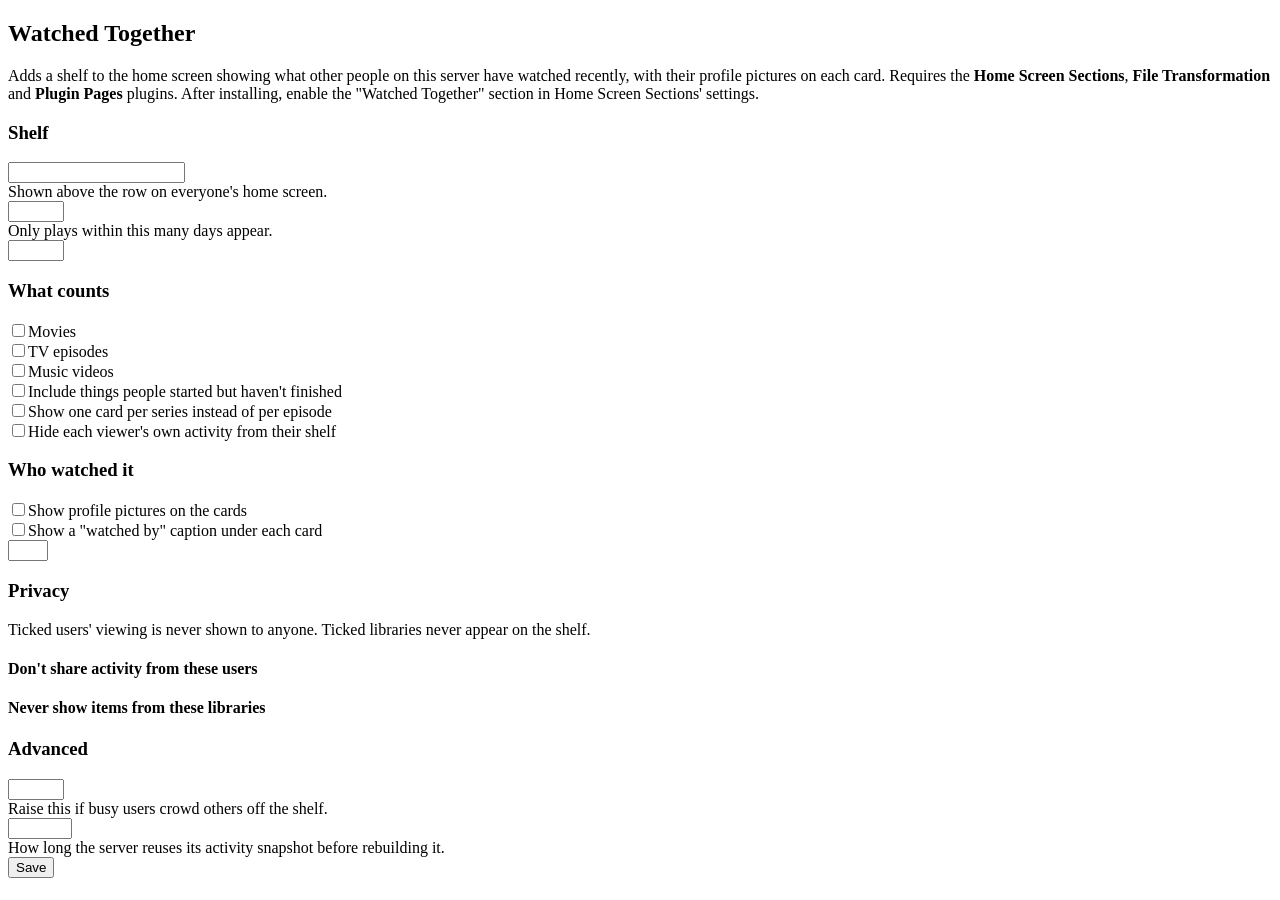
==== src/Jellyfin.Plugin.WatchedTogether/Configuration/configPage.html @ f0f2e98a "Add files via upload" ====
<!DOCTYPE html>
<html lang="en">
<head>
    <title>Watched Together</title>
</head>
<body>
<div data-role="page" id="watchedTogetherConfigPage" class="page type-interior pluginConfigurationPage" data-require="emby-input,emby-button,emby-checkbox">
    <div data-role="content">
        <div class="content-primary">
            <form id="watchedTogetherConfigForm">
                <div class="verticalSection">
                    <h2 class="sectionTitle">Watched Together</h2>
                    <p class="fieldDescription">
                        Adds a shelf to the home screen showing what other people on this server have watched recently,
                        with their profile pictures on each card. Requires the <b>Home Screen Sections</b>,
                        <b>File Transformation</b> and <b>Plugin Pages</b> plugins. After installing, enable the
                        "Watched Together" section in Home Screen Sections' settings.
                    </p>
                </div>

                <h3 class="sectionTitle">Shelf</h3>
                <div class="inputContainer">
                    <input is="emby-input" type="text" id="SectionTitle" label="Shelf title" />
                    <div class="fieldDescription">Shown above the row on everyone's home screen.</div>
                </div>
                <div class="inputContainer">
                    <input is="emby-input" type="number" id="LookbackDays" min="1" max="365" label="Look back (days)" />
                    <div class="fieldDescription">Only plays within this many days appear.</div>
                </div>
                <div class="inputContainer">
                    <input is="emby-input" type="number" id="MaxItems" min="1" max="100" label="Maximum cards on the shelf" />
                </div>

                <h3 class="sectionTitle">What counts</h3>
                <div class="checkboxContainer">
                    <label><input is="emby-checkbox" type="checkbox" id="IncludeMovies" /><span>Movies</span></label>
                </div>
                <div class="checkboxContainer">
                    <label><input is="emby-checkbox" type="checkbox" id="IncludeEpisodes" /><span>TV episodes</span></label>
                </div>
                <div class="checkboxContainer">
                    <label><input is="emby-checkbox" type="checkbox" id="IncludeMusicVideos" /><span>Music videos</span></label>
                </div>
                <div class="checkboxContainer checkboxContainer-withDescription">
                    <label><input is="emby-checkbox" type="checkbox" id="IncludeInProgress" /><span>Include things people started but haven't finished</span></label>
                </div>
                <div class="checkboxContainer checkboxContainer-withDescription">
                    <label><input is="emby-checkbox" type="checkbox" id="GroupEpisodesBySeries" /><span>Show one card per series instead of per episode</span></label>
                </div>
                <div class="checkboxContainer checkboxContainer-withDescription">
                    <label><input is="emby-checkbox" type="checkbox" id="HideOwnActivity" /><span>Hide each viewer's own activity from their shelf</span></label>
                </div>

                <h3 class="sectionTitle">Who watched it</h3>
                <div class="checkboxContainer">
                    <label><input is="emby-checkbox" type="checkbox" id="ShowAvatars" /><span>Show profile pictures on the cards</span></label>
                </div>
                <div class="checkboxContainer">
                    <label><input is="emby-checkbox" type="checkbox" id="ShowNamesCaption" /><span>Show a "watched by" caption under each card</span></label>
                </div>
                <div class="inputContainer">
                    <input is="emby-input" type="number" id="MaxAvatarsPerCard" min="1" max="8" label="Profile pictures per card before showing +N" />
                </div>

                <h3 class="sectionTitle">Privacy</h3>
                <p class="fieldDescription">Ticked users' viewing is never shown to anyone. Ticked libraries never appear on the shelf.</p>
                <h4>Don't share activity from these users</h4>
                <div id="excludedUsers"></div>
                <h4>Never show items from these libraries</h4>
                <div id="excludedLibraries"></div>

                <h3 class="sectionTitle">Advanced</h3>
                <div class="inputContainer">
                    <input is="emby-input" type="number" id="ItemsScannedPerUser" min="5" max="500" label="Recent items scanned per user" />
                    <div class="fieldDescription">Raise this if busy users crowd others off the shelf.</div>
                </div>
                <div class="inputContainer">
                    <input is="emby-input" type="number" id="CacheSeconds" min="0" max="3600" label="Refresh interval (seconds)" />
                    <div class="fieldDescription">How long the server reuses its activity snapshot before rebuilding it.</div>
                </div>

                <div>
                    <button is="emby-button" type="submit" class="raised button-submit block emby-button">
                        <span>Save</span>
                    </button>
                </div>
            </form>
        </div>
    </div>

    <script type="text/javascript">
        (function () {
            var pluginId = 'd73b0b70-2b96-4358-861f-78d5edb72753';
            var page = document.querySelector('#watchedTogetherConfigPage');
            var textFields = ['SectionTitle'];
            var numberFields = ['LookbackDays', 'MaxItems', 'MaxAvatarsPerCard', 'ItemsScannedPerUser', 'CacheSeconds'];
            var boolFields = ['IncludeMovies', 'IncludeEpisodes', 'IncludeMusicVideos', 'IncludeInProgress',
                'GroupEpisodesBySeries', 'HideOwnActivity', 'ShowAvatars', 'ShowNamesCaption'];

            function escapeHtml(v) {
                return String(v == null ? '' : v).replace(/[&<>"']/g, function (c) {
                    return { '&': '&amp;', '<': '&lt;', '>': '&gt;', '"': '&quot;', "'": '&#39;' }[c];
                });
            }

            function normalise(id) {
                return String(id || '').replace(/-/g, '').toLowerCase();
            }

            function renderChecklist(container, entries, selectedIds, cssClass) {
                var selected = (selectedIds || []).map(normalise);
                var html = '';
                entries.forEach(function (entry) {
                    var checked = selected.indexOf(normalise(entry.id)) !== -1 ? ' checked' : '';
                    html += '<div class="checkboxContainer"><label>' +
                        '<input is="emby-checkbox" type="checkbox" class="' + cssClass + '" data-id="' + escapeHtml(entry.id) + '"' + checked + ' />' +
                        '<span>' + escapeHtml(entry.name) + '</span></label></div>';
                });
                container.innerHTML = html || '<p class="fieldDescription">None found.</p>';
            }

            function collectChecked(cssClass) {
                return Array.prototype.map.call(page.querySelectorAll('.' + cssClass + ':checked'), function (el) {
                    return el.getAttribute('data-id');
                });
            }

            function load() {
                Dashboard.showLoadingMsg();
                Promise.all([
                    ApiClient.getPluginConfiguration(pluginId),
                    ApiClient.getUsers(),
                    ApiClient.getVirtualFolders()
                ]).then(function (results) {
                    var config = results[0];
                    var users = results[1] || [];
                    var folders = results[2] || [];

                    textFields.forEach(function (f) { page.querySelector('#' + f).value = config[f] || ''; });
                    numberFields.forEach(function (f) { page.querySelector('#' + f).value = config[f]; });
                    boolFields.forEach(function (f) { page.querySelector('#' + f).checked = !!config[f]; });

                    renderChecklist(page.querySelector('#excludedUsers'),
                        users.map(function (u) { return { id: u.Id, name: u.Name }; }),
                        config.ExcludedUserIds, 'wtExcludedUser');

                    renderChecklist(page.querySelector('#excludedLibraries'),
                        folders.map(function (f) { return { id: f.ItemId, name: f.Name }; }),
                        config.ExcludedLibraryIds, 'wtExcludedLibrary');
                }).finally(function () {
                    Dashboard.hideLoadingMsg();
                });
            }

            page.addEventListener('pageshow', load);

            page.querySelector('#watchedTogetherConfigForm').addEventListener('submit', function (e) {
                e.preventDefault();
                Dashboard.showLoadingMsg();
                ApiClient.getPluginConfiguration(pluginId).then(function (config) {
                    textFields.forEach(function (f) { config[f] = page.querySelector('#' + f).value; });
                    numberFields.forEach(function (f) {
                        var n = parseInt(page.querySelector('#' + f).value, 10);
                        if (!isNaN(n)) { config[f] = n; }
                    });
                    boolFields.forEach(function (f) { config[f] = page.querySelector('#' + f).checked; });
                    config.ExcludedUserIds = collectChecked('wtExcludedUser');
                    config.ExcludedLibraryIds = collectChecked('wtExcludedLibrary');
                    return ApiClient.updatePluginConfiguration(pluginId, config);
                }).then(Dashboard.processPluginConfigurationUpdateResult)
                  .finally(function () { Dashboard.hideLoadingMsg(); });
                return false;
            });
        })();
    </script>
</div>
</body>
</html>
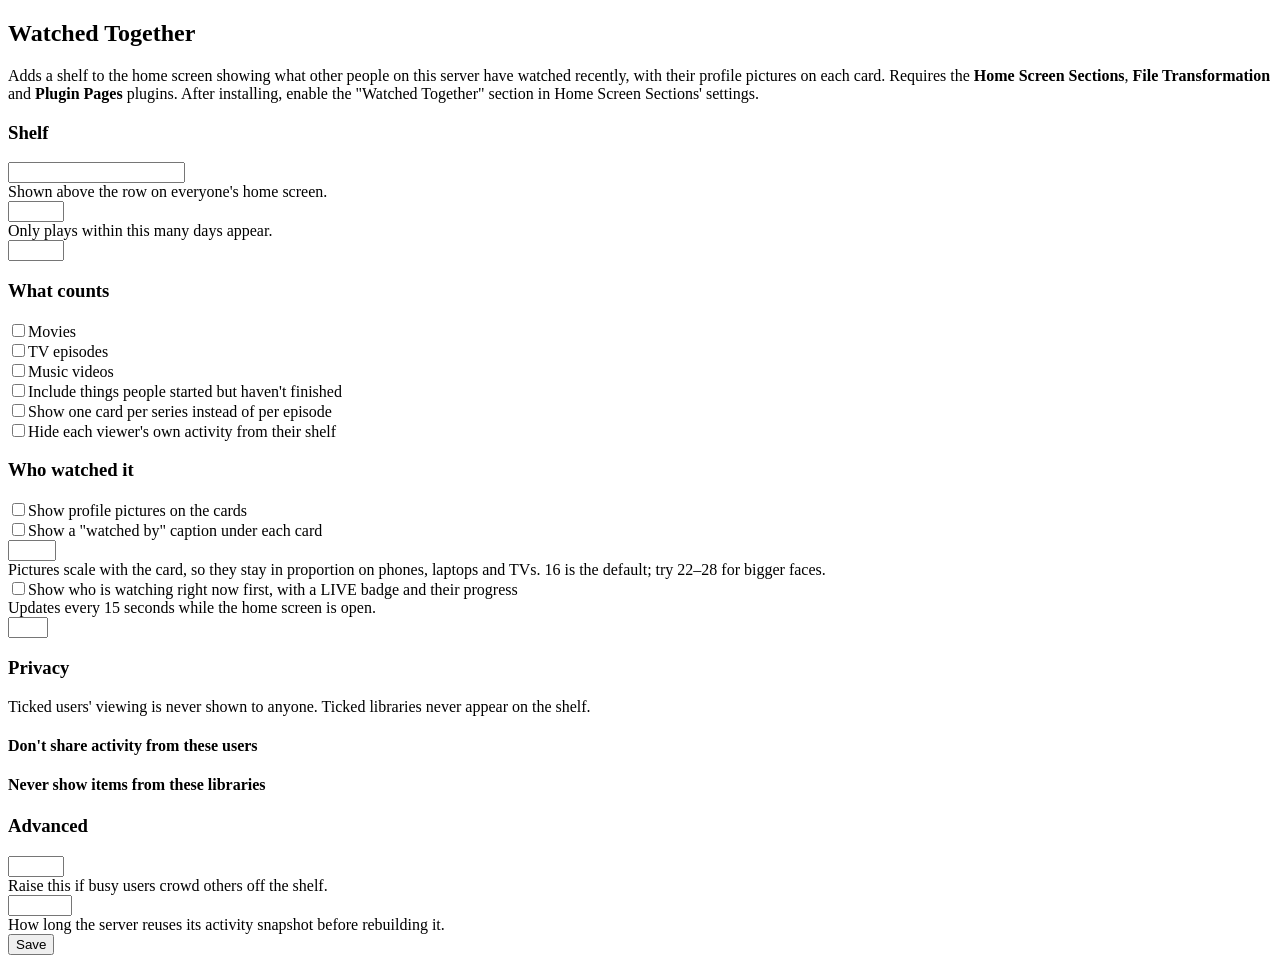
==== commit c6a29658: "Add live 'watching now' badges and avatar size setting - Items someone is playing right now go first" ====
--- a/src/Jellyfin.Plugin.WatchedTogether/Configuration/configPage.html
+++ b/src/Jellyfin.Plugin.WatchedTogether/Configuration/configPage.html
@@ -59,6 +59,14 @@
                     <label><input is="emby-checkbox" type="checkbox" id="ShowNamesCaption" /><span>Show a "watched by" caption under each card</span></label>
                 </div>
                 <div class="inputContainer">
+                    <input is="emby-input" type="number" id="AvatarSizePercent" min="5" max="40" label="Profile picture size (% of card width)" />
+                    <div class="fieldDescription">Pictures scale with the card, so they stay in proportion on phones, laptops and TVs. 16 is the default; try 22–28 for bigger faces.</div>
+                </div>
+                <div class="checkboxContainer checkboxContainer-withDescription">
+                    <label><input is="emby-checkbox" type="checkbox" id="ShowLiveSessions" /><span>Show who is watching right now first, with a LIVE badge and their progress</span></label>
+                    <div class="fieldDescription">Updates every 15 seconds while the home screen is open.</div>
+                </div>
+                <div class="inputContainer">
                     <input is="emby-input" type="number" id="MaxAvatarsPerCard" min="1" max="8" label="Profile pictures per card before showing +N" />
                 </div>
 
@@ -93,9 +101,9 @@
             var pluginId = 'd73b0b70-2b96-4358-861f-78d5edb72753';
             var page = document.querySelector('#watchedTogetherConfigPage');
             var textFields = ['SectionTitle'];
-            var numberFields = ['LookbackDays', 'MaxItems', 'MaxAvatarsPerCard', 'ItemsScannedPerUser', 'CacheSeconds'];
+            var numberFields = ['LookbackDays', 'MaxItems', 'MaxAvatarsPerCard', 'AvatarSizePercent', 'ItemsScannedPerUser', 'CacheSeconds'];
             var boolFields = ['IncludeMovies', 'IncludeEpisodes', 'IncludeMusicVideos', 'IncludeInProgress',
-                'GroupEpisodesBySeries', 'HideOwnActivity', 'ShowAvatars', 'ShowNamesCaption'];
+                'GroupEpisodesBySeries', 'HideOwnActivity', 'ShowAvatars', 'ShowNamesCaption', 'ShowLiveSessions'];
 
             function escapeHtml(v) {
                 return String(v == null ? '' : v).replace(/[&<>"']/g, function (c) {
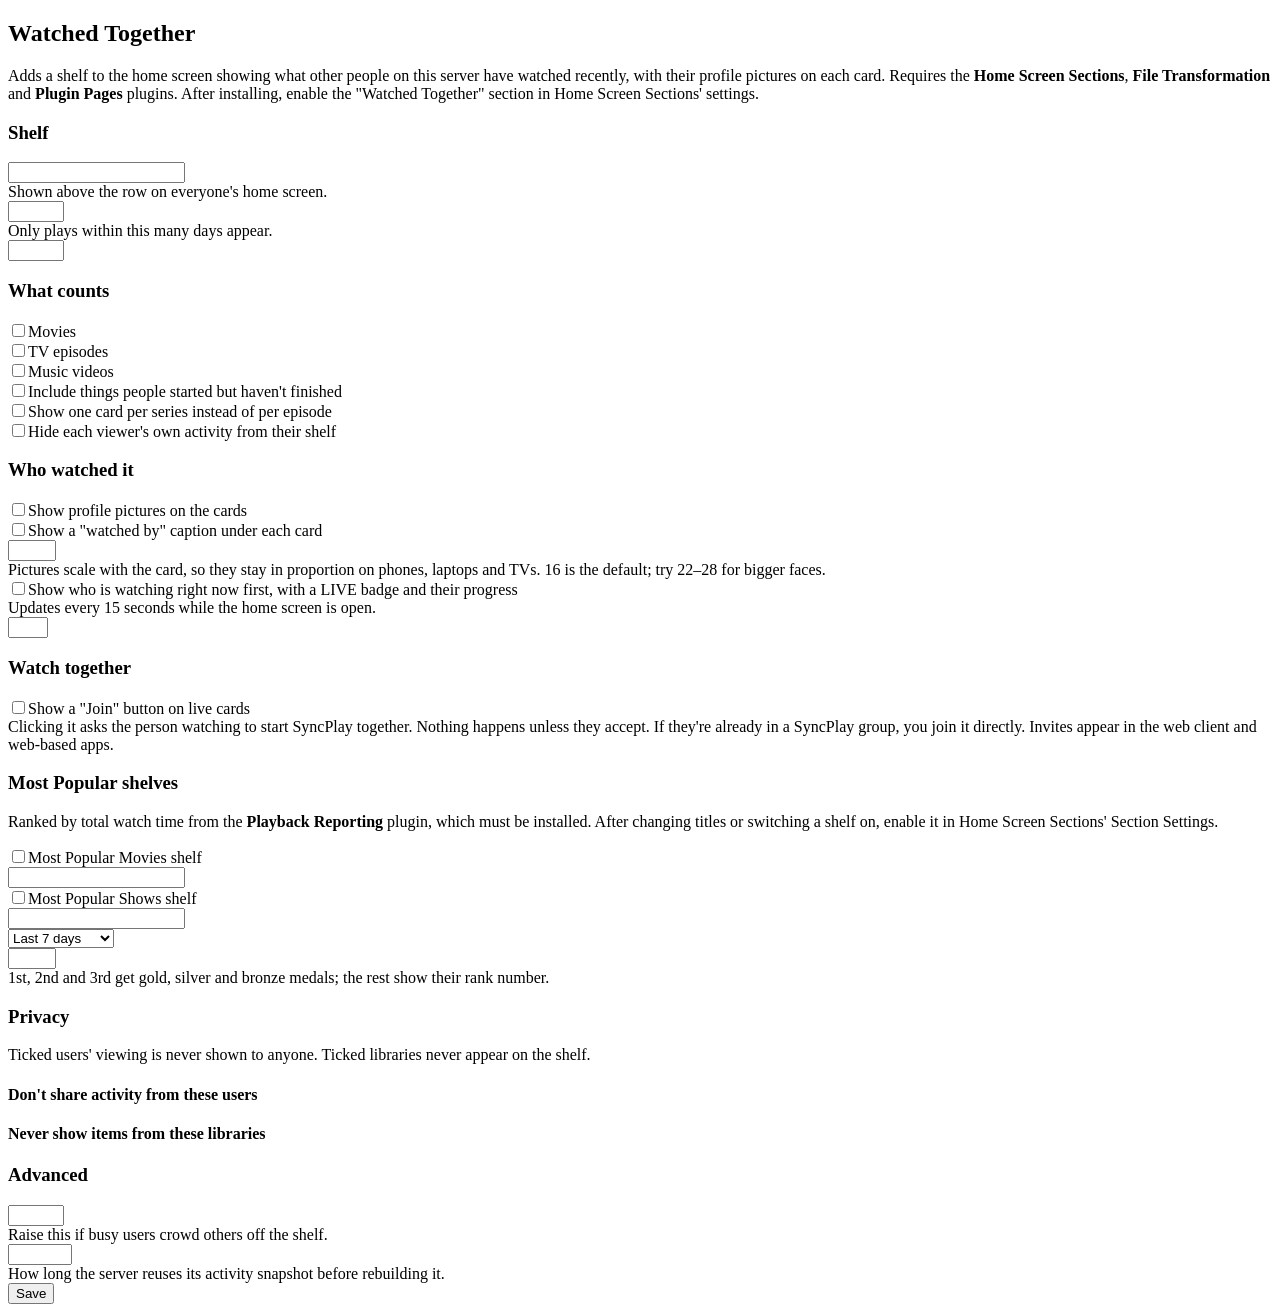
==== commit 6995e53a: "Live shelf refresh, animated bottom progress, watch-together UI, medals - Shelf redraws itself when " ====
--- a/src/Jellyfin.Plugin.WatchedTogether/Configuration/configPage.html
+++ b/src/Jellyfin.Plugin.WatchedTogether/Configuration/configPage.html
@@ -4,7 +4,7 @@
     <title>Watched Together</title>
 </head>
 <body>
-<div data-role="page" id="watchedTogetherConfigPage" class="page type-interior pluginConfigurationPage" data-require="emby-input,emby-button,emby-checkbox">
+<div data-role="page" id="watchedTogetherConfigPage" class="page type-interior pluginConfigurationPage" data-require="emby-input,emby-button,emby-checkbox,emby-select">
     <div data-role="content">
         <div class="content-primary">
             <form id="watchedTogetherConfigForm">
@@ -70,6 +70,41 @@
                     <input is="emby-input" type="number" id="MaxAvatarsPerCard" min="1" max="8" label="Profile pictures per card before showing +N" />
                 </div>
 
+                <h3 class="sectionTitle">Watch together</h3>
+                <div class="checkboxContainer checkboxContainer-withDescription">
+                    <label><input is="emby-checkbox" type="checkbox" id="EnableWatchTogether" /><span>Show a "Join" button on live cards</span></label>
+                    <div class="fieldDescription">Clicking it asks the person watching to start SyncPlay together. Nothing happens unless they accept. If they're already in a SyncPlay group, you join it directly. Invites appear in the web client and web-based apps.</div>
+                </div>
+
+                <h3 class="sectionTitle">Most Popular shelves</h3>
+                <p class="fieldDescription">Ranked by total watch time from the <b>Playback Reporting</b> plugin, which must be installed. After changing titles or switching a shelf on, enable it in Home Screen Sections' Section Settings.</p>
+                <div class="checkboxContainer">
+                    <label><input is="emby-checkbox" type="checkbox" id="PopularMoviesEnabled" /><span>Most Popular Movies shelf</span></label>
+                </div>
+                <div class="inputContainer">
+                    <input is="emby-input" type="text" id="PopularMoviesTitle" label="Movies shelf title" />
+                </div>
+                <div class="checkboxContainer">
+                    <label><input is="emby-checkbox" type="checkbox" id="PopularShowsEnabled" /><span>Most Popular Shows shelf</span></label>
+                </div>
+                <div class="inputContainer">
+                    <input is="emby-input" type="text" id="PopularShowsTitle" label="Shows shelf title" />
+                </div>
+                <div class="selectContainer">
+                    <select is="emby-select" id="PopularDays" label="Time frame">
+                        <option value="7">Last 7 days</option>
+                        <option value="30">Last 30 days</option>
+                        <option value="90">Last 90 days</option>
+                        <option value="180">Last 6 months</option>
+                        <option value="365">Last year</option>
+                        <option value="0">All time</option>
+                    </select>
+                </div>
+                <div class="inputContainer">
+                    <input is="emby-input" type="number" id="PopularCount" min="1" max="50" label="Items per shelf" />
+                    <div class="fieldDescription">1st, 2nd and 3rd get gold, silver and bronze medals; the rest show their rank number.</div>
+                </div>
+
                 <h3 class="sectionTitle">Privacy</h3>
                 <p class="fieldDescription">Ticked users' viewing is never shown to anyone. Ticked libraries never appear on the shelf.</p>
                 <h4>Don't share activity from these users</h4>
@@ -100,10 +135,10 @@
         (function () {
             var pluginId = 'd73b0b70-2b96-4358-861f-78d5edb72753';
             var page = document.querySelector('#watchedTogetherConfigPage');
-            var textFields = ['SectionTitle'];
-            var numberFields = ['LookbackDays', 'MaxItems', 'MaxAvatarsPerCard', 'AvatarSizePercent', 'ItemsScannedPerUser', 'CacheSeconds'];
+            var textFields = ['SectionTitle', 'PopularMoviesTitle', 'PopularShowsTitle'];
+            var numberFields = ['LookbackDays', 'MaxItems', 'MaxAvatarsPerCard', 'AvatarSizePercent', 'PopularDays', 'PopularCount', 'ItemsScannedPerUser', 'CacheSeconds'];
             var boolFields = ['IncludeMovies', 'IncludeEpisodes', 'IncludeMusicVideos', 'IncludeInProgress',
-                'GroupEpisodesBySeries', 'HideOwnActivity', 'ShowAvatars', 'ShowNamesCaption', 'ShowLiveSessions'];
+                'GroupEpisodesBySeries', 'HideOwnActivity', 'ShowAvatars', 'ShowNamesCaption', 'ShowLiveSessions', 'EnableWatchTogether', 'PopularMoviesEnabled', 'PopularShowsEnabled'];
 
             function escapeHtml(v) {
                 return String(v == null ? '' : v).replace(/[&<>"']/g, function (c) {
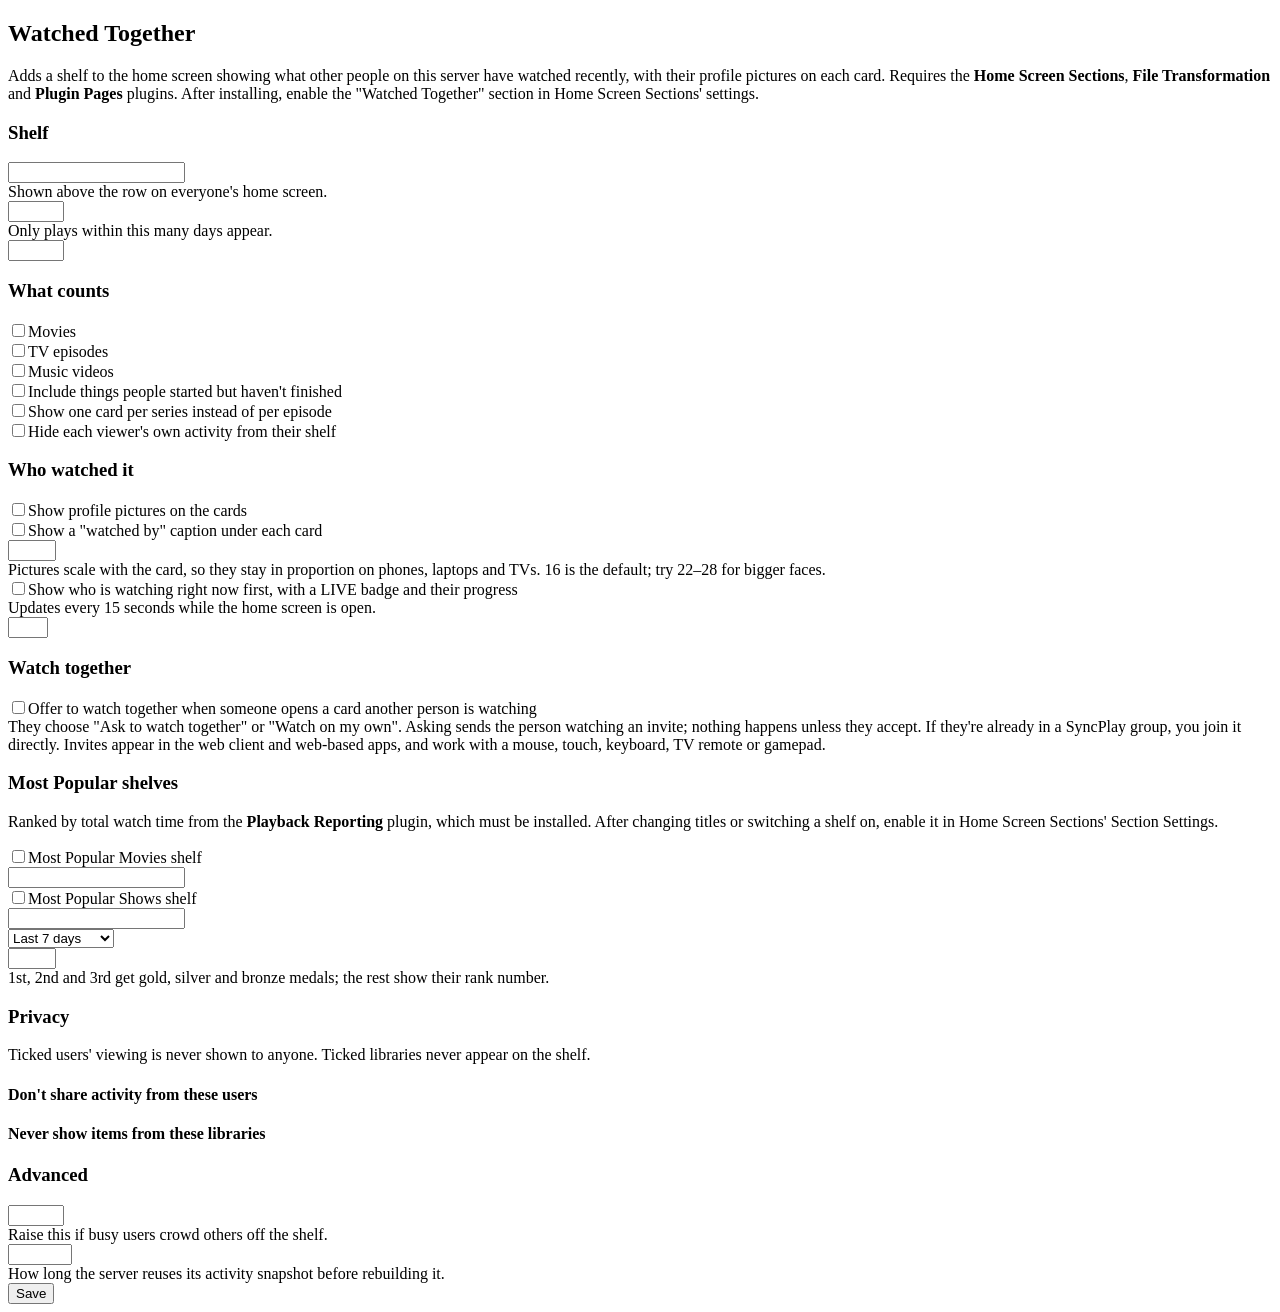
==== commit c434943a: "Click a live card to choose: watch together or on my own - Remove the LIVE pill and Join button - Cl" ====
--- a/src/Jellyfin.Plugin.WatchedTogether/Configuration/configPage.html
+++ b/src/Jellyfin.Plugin.WatchedTogether/Configuration/configPage.html
@@ -72,8 +72,8 @@
 
                 <h3 class="sectionTitle">Watch together</h3>
                 <div class="checkboxContainer checkboxContainer-withDescription">
-                    <label><input is="emby-checkbox" type="checkbox" id="EnableWatchTogether" /><span>Show a "Join" button on live cards</span></label>
-                    <div class="fieldDescription">Clicking it asks the person watching to start SyncPlay together. Nothing happens unless they accept. If they're already in a SyncPlay group, you join it directly. Invites appear in the web client and web-based apps.</div>
+                    <label><input is="emby-checkbox" type="checkbox" id="EnableWatchTogether" /><span>Offer to watch together when someone opens a card another person is watching</span></label>
+                    <div class="fieldDescription">They choose "Ask to watch together" or "Watch on my own". Asking sends the person watching an invite; nothing happens unless they accept. If they're already in a SyncPlay group, you join it directly. Invites appear in the web client and web-based apps, and work with a mouse, touch, keyboard, TV remote or gamepad.</div>
                 </div>
 
                 <h3 class="sectionTitle">Most Popular shelves</h3>
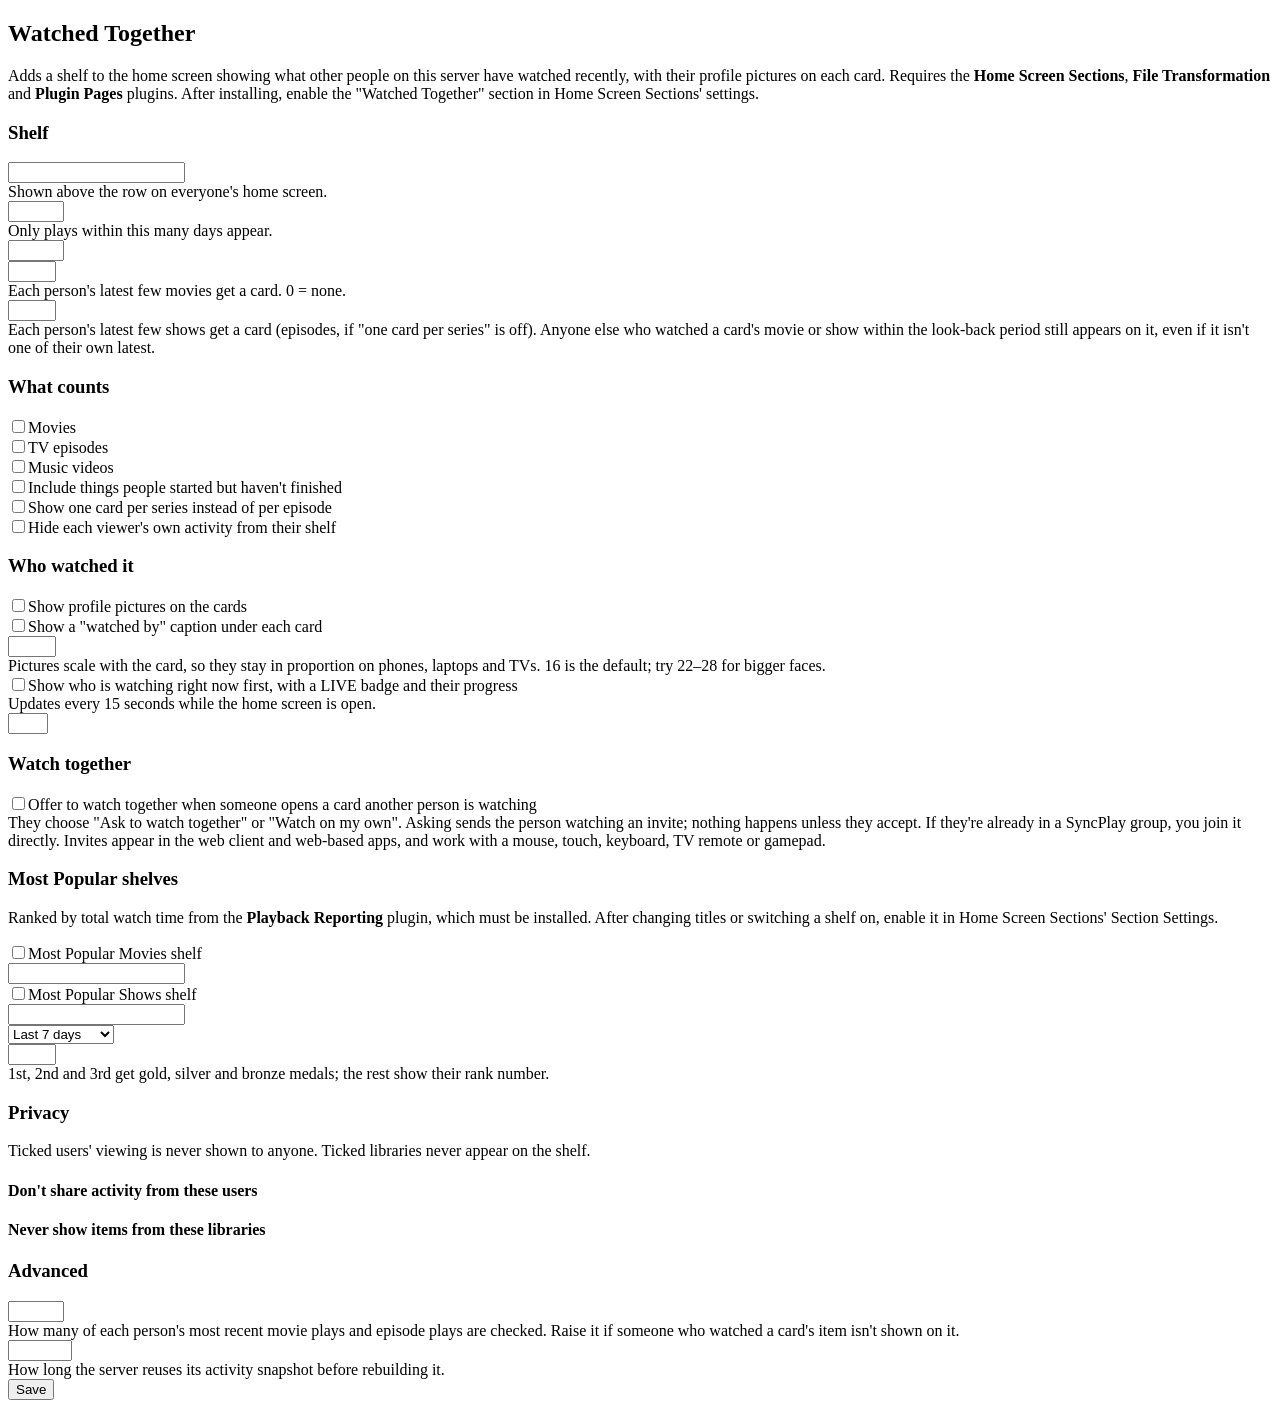
==== commit 228c0b78: "Shelf: each person adds only their latest few movies and shows; everyone who watched a card appears " ====
--- a/src/Jellyfin.Plugin.WatchedTogether/Configuration/configPage.html
+++ b/src/Jellyfin.Plugin.WatchedTogether/Configuration/configPage.html
@@ -30,6 +30,14 @@
                 <div class="inputContainer">
                     <input is="emby-input" type="number" id="MaxItems" min="1" max="100" label="Maximum cards on the shelf" />
                 </div>
+                <div class="inputContainer">
+                    <input is="emby-input" type="number" id="MoviesPerPerson" min="0" max="50" label="Movies each person adds" />
+                    <div class="fieldDescription">Each person's latest few movies get a card. 0 = none.</div>
+                </div>
+                <div class="inputContainer">
+                    <input is="emby-input" type="number" id="ShowsPerPerson" min="0" max="50" label="Shows each person adds" />
+                    <div class="fieldDescription">Each person's latest few shows get a card (episodes, if "one card per series" is off). Anyone else who watched a card's movie or show within the look-back period still appears on it, even if it isn't one of their own latest.</div>
+                </div>
 
                 <h3 class="sectionTitle">What counts</h3>
                 <div class="checkboxContainer">
@@ -114,8 +122,8 @@
 
                 <h3 class="sectionTitle">Advanced</h3>
                 <div class="inputContainer">
-                    <input is="emby-input" type="number" id="ItemsScannedPerUser" min="5" max="500" label="Recent items scanned per user" />
-                    <div class="fieldDescription">Raise this if busy users crowd others off the shelf.</div>
+                    <input is="emby-input" type="number" id="ItemsScannedPerUser" min="5" max="500" label="History checked per person" />
+                    <div class="fieldDescription">How many of each person's most recent movie plays and episode plays are checked. Raise it if someone who watched a card's item isn't shown on it.</div>
                 </div>
                 <div class="inputContainer">
                     <input is="emby-input" type="number" id="CacheSeconds" min="0" max="3600" label="Refresh interval (seconds)" />
@@ -136,7 +144,7 @@
             var pluginId = 'd73b0b70-2b96-4358-861f-78d5edb72753';
             var page = document.querySelector('#watchedTogetherConfigPage');
             var textFields = ['SectionTitle', 'PopularMoviesTitle', 'PopularShowsTitle'];
-            var numberFields = ['LookbackDays', 'MaxItems', 'MaxAvatarsPerCard', 'AvatarSizePercent', 'PopularDays', 'PopularCount', 'ItemsScannedPerUser', 'CacheSeconds'];
+            var numberFields = ['LookbackDays', 'MaxItems', 'MaxAvatarsPerCard', 'AvatarSizePercent', 'PopularDays', 'PopularCount', 'MoviesPerPerson', 'ShowsPerPerson', 'ItemsScannedPerUser', 'CacheSeconds'];
             var boolFields = ['IncludeMovies', 'IncludeEpisodes', 'IncludeMusicVideos', 'IncludeInProgress',
                 'GroupEpisodesBySeries', 'HideOwnActivity', 'ShowAvatars', 'ShowNamesCaption', 'ShowLiveSessions', 'EnableWatchTogether', 'PopularMoviesEnabled', 'PopularShowsEnabled'];
 
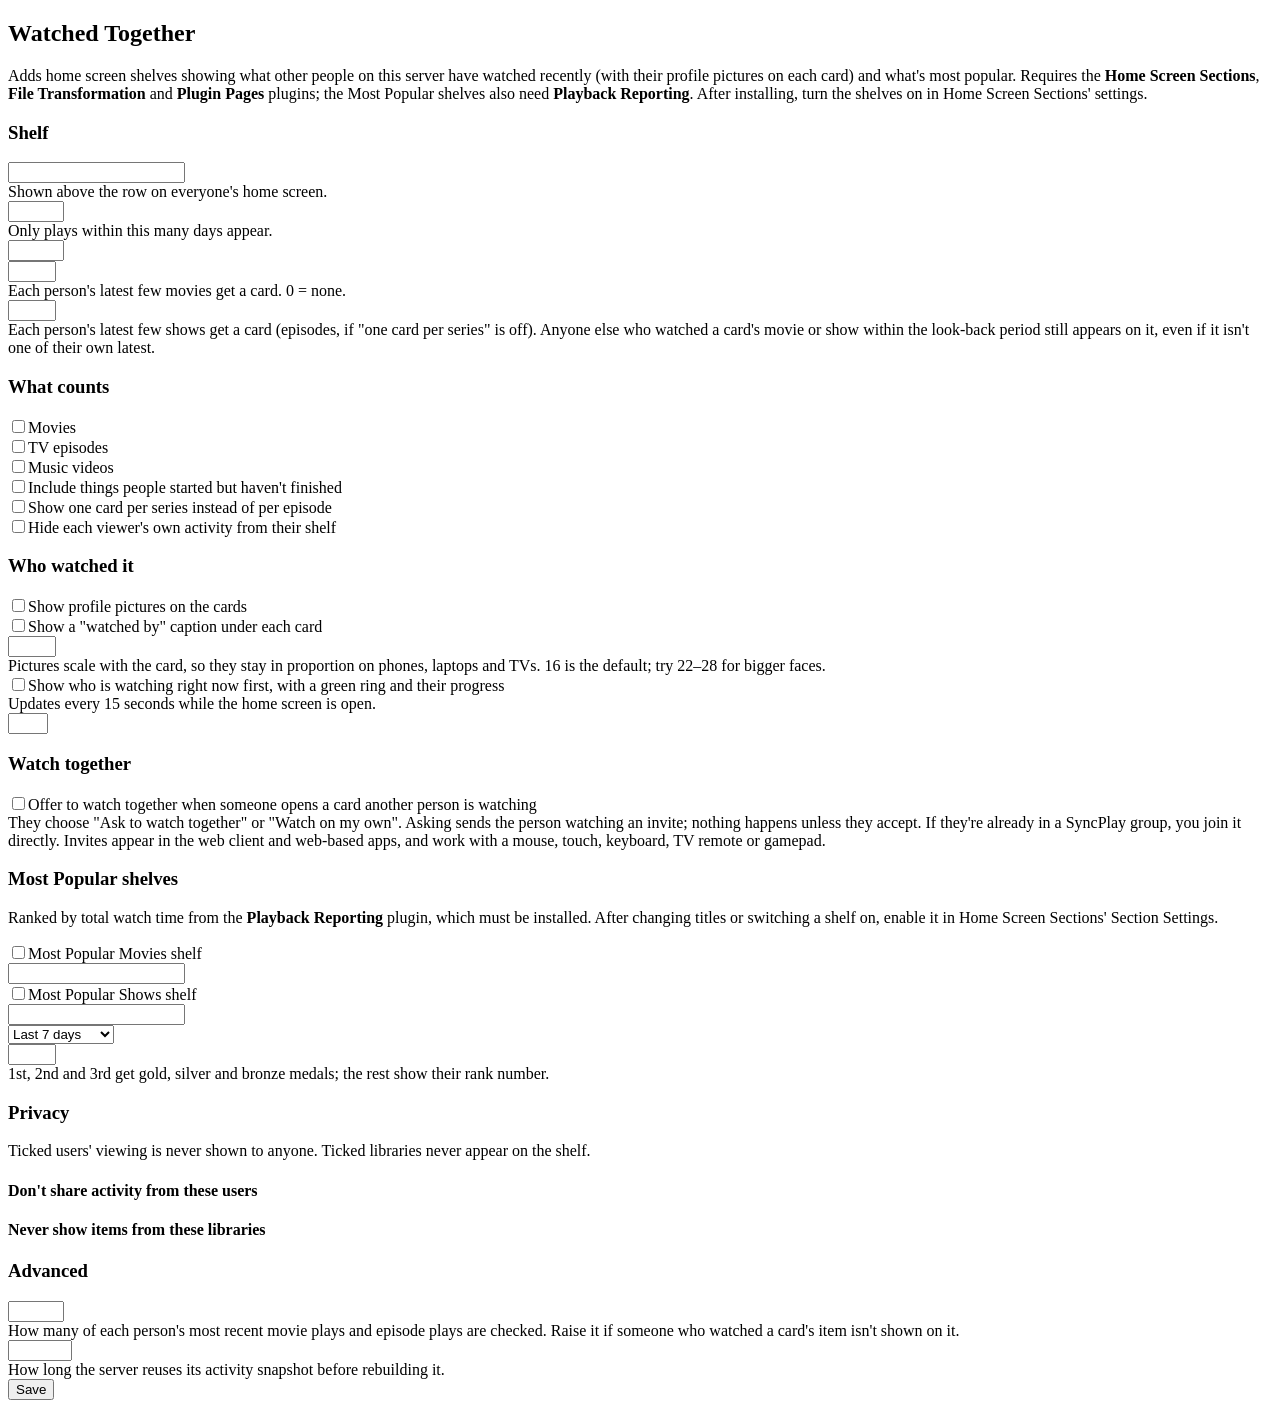
==== commit a8dbec10: "Docs: rewrite README for a public audience; refresh descriptions, labels and comments README covers " ====
--- a/src/Jellyfin.Plugin.WatchedTogether/Configuration/configPage.html
+++ b/src/Jellyfin.Plugin.WatchedTogether/Configuration/configPage.html
@@ -11,10 +11,11 @@
                 <div class="verticalSection">
                     <h2 class="sectionTitle">Watched Together</h2>
                     <p class="fieldDescription">
-                        Adds a shelf to the home screen showing what other people on this server have watched recently,
-                        with their profile pictures on each card. Requires the <b>Home Screen Sections</b>,
-                        <b>File Transformation</b> and <b>Plugin Pages</b> plugins. After installing, enable the
-                        "Watched Together" section in Home Screen Sections' settings.
+                        Adds home screen shelves showing what other people on this server have watched recently
+                        (with their profile pictures on each card) and what's most popular. Requires the
+                        <b>Home Screen Sections</b>, <b>File Transformation</b> and <b>Plugin Pages</b> plugins;
+                        the Most Popular shelves also need <b>Playback Reporting</b>. After installing, turn the
+                        shelves on in Home Screen Sections' settings.
                     </p>
                 </div>
 
@@ -71,7 +72,7 @@
                     <div class="fieldDescription">Pictures scale with the card, so they stay in proportion on phones, laptops and TVs. 16 is the default; try 22–28 for bigger faces.</div>
                 </div>
                 <div class="checkboxContainer checkboxContainer-withDescription">
-                    <label><input is="emby-checkbox" type="checkbox" id="ShowLiveSessions" /><span>Show who is watching right now first, with a LIVE badge and their progress</span></label>
+                    <label><input is="emby-checkbox" type="checkbox" id="ShowLiveSessions" /><span>Show who is watching right now first, with a green ring and their progress</span></label>
                     <div class="fieldDescription">Updates every 15 seconds while the home screen is open.</div>
                 </div>
                 <div class="inputContainer">
